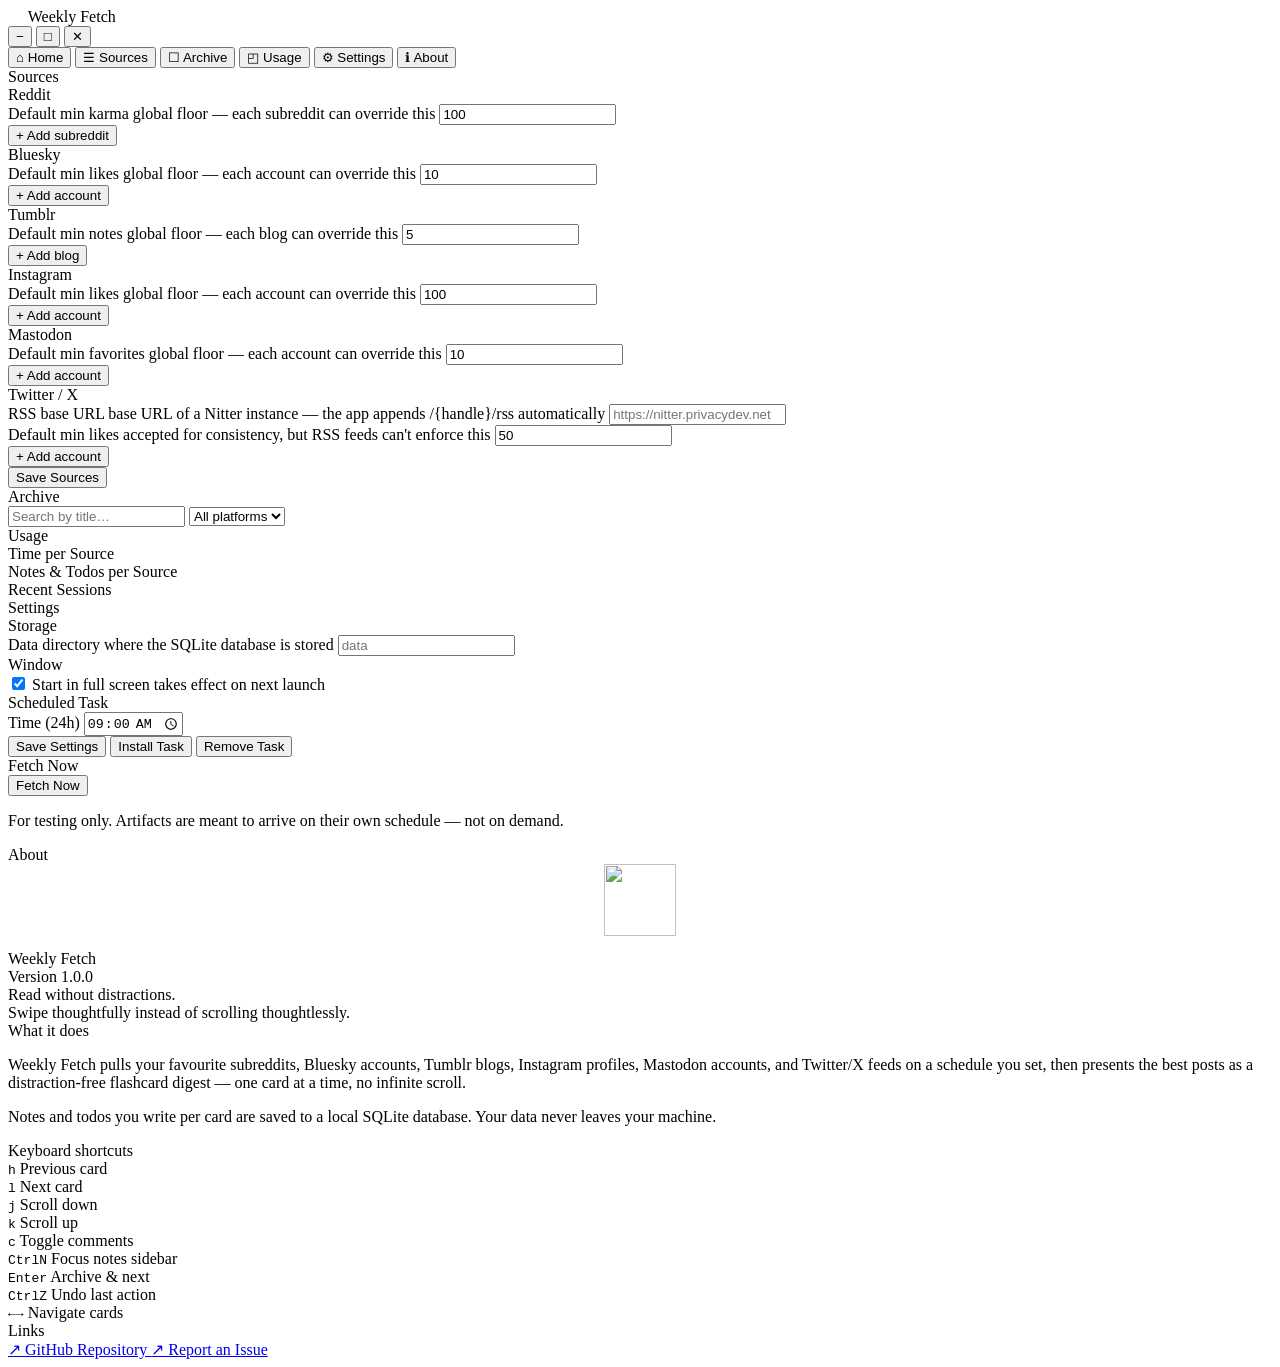
==== ui/index.html @ 36762c8e "failed fixes" ====
<!DOCTYPE html>
<html lang="en">
<head>
  <meta charset="utf-8">
  <meta name="viewport" content="width=device-width, initial-scale=1">
  <title>Weekly Fetch</title>
  <link rel="preconnect" href="https://fonts.googleapis.com">
  <link rel="preconnect" href="https://fonts.gstatic.com" crossorigin>
  <link href="https://fonts.googleapis.com/css2?family=Lora:ital,wght@0,400;0,600;0,700;1,400&display=swap" rel="stylesheet">
  <link rel="stylesheet" href="/static/tokens.css">
  <link rel="stylesheet" href="/static/shell.css">
  <link rel="stylesheet" href="/static/forms.css">
  <link rel="stylesheet" href="/static/viewer.css">
  <link rel="stylesheet" href="/static/pages.css">
</head>
<body>

<!-- Toast notifications -->
<div id="toast-container" role="status" aria-live="polite"></div>

<!-- ── Custom title bar ──────────────────────────────────────────────── -->
<div id="titlebar">
  <div id="titlebar-drag">
    <img src="/static/logo.svg" class="tb-icon" style="height:16px;width:16px;display:inline-block;vertical-align:middle;">
    <span class="tb-title">Weekly Fetch</span>
  </div>
  <div id="titlebar-controls">
    <button class="tb-btn tb-min" title="Minimize" onclick="tbAction('minimize')">&#x2212;</button>
    <button class="tb-btn tb-max" title="Maximize" onclick="tbAction('toggle_maximize')">&#x25A1;</button>
    <button class="tb-btn tb-close" title="Close" onclick="tbAction('close_window')">&#x2715;</button>
  </div>
</div>

<!-- ── App body ──────────────────────────────────────────────────────── -->
<div id="app-body">

  <!-- ── Left app nav sidebar ──────────────────────────────────────── -->
  <div id="app-nav">
    <div id="nav-bottom">
      <button class="nav-btn" data-view="home">
        <span class="nav-icon">&#x2302;</span>
        <span class="nav-label">Home</span>
      </button>
      <button class="nav-btn" data-view="sources">
        <span class="nav-icon">&#x2630;</span>
        <span class="nav-label">Sources</span>
      </button>
      <button class="nav-btn" data-view="archive">
        <span class="nav-icon">&#x2610;</span>
        <span class="nav-label">Archive</span>
      </button>
      <button class="nav-btn" data-view="usage">
        <span class="nav-icon">&#x25F0;</span>
        <span class="nav-label">Usage</span>
      </button>
      <button class="nav-btn" data-view="settings">
        <span class="nav-icon">&#x2699;</span>
        <span class="nav-label">Settings</span>
      </button>
      <button class="nav-btn" data-view="about">
        <span class="nav-icon">&#x2139;</span>
        <span class="nav-label">About</span>
      </button>
    </div>
  </div>

  <!-- ── Main content area ─────────────────────────────────────────── -->
  <div id="app-main">

    <!-- Home view — the viewer IS the home page -->
    <div id="view-home" class="app-view active">

      <!-- Fetching state (above viewer, shown during a fetch) -->
      <div id="home-fetching" class="fetch-progress-panel" style="display:none">
        <div class="fetch-progress">
          <div class="fetch-progress-title">Fetching new artifacts&hellip;</div>
          <div class="fetch-progress-bar-wrap">
            <div class="fetch-progress-bar" id="fetch-progress-bar"></div>
          </div>
          <div class="fetch-progress-status" id="fetch-progress-status"></div>
          <div class="fetch-progress-list" id="fetch-progress-list"></div>
        </div>
      </div>

      <!-- Viewer container — always rendered so blobs show in both states -->
      <div id="viewer-container">
        <div id="bg">
          <div id="blob1" class="blob"></div>
          <div id="blob2" class="blob"></div>
          <div id="blob3" class="blob"></div>
        </div>

        <!-- Empty state — inside viewer so blobs show behind it -->
        <div id="home-empty" style="display:none">
          <div class="home-empty-card">
            <div class="home-empty-msg">No artifacts scheduled for today!</div>
          </div>
        </div>

        <div id="viewer-app" style="display:none">
          <div id="topbar">
            <div id="tabs"></div>
            <div id="topbar-right">
              <div id="topbar-progress"></div>
            </div>
          </div>

          <div id="layout">
            <div id="card-area">
              <div id="card-scroll">
                <div id="card"></div>
                <div id="card-comments"></div>
              </div>
            </div>

            <div id="sidebar">
              <div id="sidebar-header">
                <span>Notes &amp; Todos</span>
                <button id="btn-copy-notes" title="Copy notes to clipboard">&#x2398; Copy</button>
              </div>
              <div id="notes-post-title"></div>
              <div class="sidebar-section-label">Notes</div>
              <textarea id="notes" placeholder="Click to start a bullet list&hellip;"></textarea>
              <div class="sidebar-section-label">Todos</div>
              <textarea id="todos" placeholder="Add a todo&hellip;"></textarea>
            </div>
          </div>

          <div id="bottombar">
            <span class="kb-hint"><kbd>h</kbd><kbd>l</kbd> prev / next</span>
            <span class="kb-hint"><kbd>j</kbd><kbd>k</kbd> scroll</span>
            <span class="kb-hint"><kbd>c</kbd> comments</span>
            <span class="kb-hint"><kbd>Ctrl+N</kbd> notes</span>
            <span class="kb-hint"><kbd>Enter</kbd> archive &amp; next</span>
            <span class="kb-hint"><kbd>Ctrl+Z</kbd> undo</span>
          </div>
        </div>
      </div>
    </div>

    <!-- Sources view -->
    <div id="view-sources" class="app-view">
      <div class="app-view-content">
        <div class="app-view-header">Sources</div>

        <div class="form-section" data-platform="reddit">
          <div class="form-section-title">Reddit</div>
          <div class="form-group threshold-group">
            <label for="reddit-min-karma">
              Default min karma
              <span class="label-hint">global floor — each subreddit can override this</span>
            </label>
            <input type="number" id="reddit-min-karma" value="100" min="0" class="threshold-global">
          </div>
          <div class="form-group">
            <div id="reddit-entries" class="entry-list"></div>
            <button type="button" class="btn btn-add" onclick="addEntry('reddit')">+ Add subreddit</button>
          </div>
        </div>

        <div class="form-section" data-platform="bluesky">
          <div class="form-section-title">Bluesky</div>
          <div class="form-group threshold-group">
            <label for="bluesky-min-likes">
              Default min likes
              <span class="label-hint">global floor — each account can override this</span>
            </label>
            <input type="number" id="bluesky-min-likes" value="10" min="0" class="threshold-global">
          </div>
          <div class="form-group">
            <div id="bluesky-entries" class="entry-list"></div>
            <button type="button" class="btn btn-add" onclick="addEntry('bluesky')">+ Add account</button>
          </div>
        </div>

        <div class="form-section" data-platform="tumblr">
          <div class="form-section-title">Tumblr</div>
          <div class="form-group threshold-group">
            <label for="tumblr-min-notes">
              Default min notes
              <span class="label-hint">global floor — each blog can override this</span>
            </label>
            <input type="number" id="tumblr-min-notes" value="5" min="0" class="threshold-global">
          </div>
          <div class="form-group">
            <div id="tumblr-entries" class="entry-list"></div>
            <button type="button" class="btn btn-add" onclick="addEntry('tumblr')">+ Add blog</button>
          </div>
        </div>

        <div class="form-section" data-platform="instagram">
          <div class="form-section-title">Instagram</div>
          <div class="form-group threshold-group">
            <label for="instagram-min-likes">
              Default min likes
              <span class="label-hint">global floor — each account can override this</span>
            </label>
            <input type="number" id="instagram-min-likes" value="100" min="0" class="threshold-global">
          </div>
          <div class="form-group">
            <div id="instagram-entries" class="entry-list"></div>
            <button type="button" class="btn btn-add" onclick="addEntry('instagram')">+ Add account</button>
          </div>
        </div>

        <div class="form-section" data-platform="mastodon">
          <div class="form-section-title">Mastodon</div>
          <div class="form-group threshold-group">
            <label for="mastodon-min-favorites">
              Default min favorites
              <span class="label-hint">global floor — each account can override this</span>
            </label>
            <input type="number" id="mastodon-min-favorites" value="10" min="0" class="threshold-global">
          </div>
          <div class="form-group">
            <div id="mastodon-entries" class="entry-list"></div>
            <button type="button" class="btn btn-add" onclick="addEntry('mastodon')">+ Add account</button>
          </div>
        </div>

        <div class="form-section" data-platform="twitter">
          <div class="form-section-title">Twitter / X</div>
          <div class="form-group">
            <label for="twitter-rss-base">
              RSS base URL
              <span class="label-hint">base URL of a Nitter instance — the app appends /{handle}/rss automatically</span>
            </label>
            <input type="text" id="twitter-rss-base" placeholder="https://nitter.privacydev.net">
          </div>
          <div class="form-group threshold-group">
            <label for="twitter-min-likes">
              Default min likes
              <span class="label-hint">accepted for consistency, but RSS feeds can't enforce this</span>
            </label>
            <input type="number" id="twitter-min-likes" value="50" min="0" class="threshold-global">
          </div>
          <div class="form-group">
            <div id="twitter-entries" class="entry-list"></div>
            <button type="button" class="btn btn-add" onclick="addEntry('twitter')">+ Add account</button>
          </div>
        </div>

        <div class="form-actions">
          <button class="btn btn-primary" id="btn-save-sources">Save Sources</button>
        </div>
      </div>
    </div>

    <!-- Archive view -->
    <div id="view-archive" class="app-view">
      <div class="app-view-content">
        <div class="app-view-header">Archive</div>

        <div class="archive-controls">
          <input type="text" id="archive-search" placeholder="Search by title&hellip;" class="archive-search-input">
          <select id="archive-platform-filter" class="archive-filter-select">
            <option value="">All platforms</option>
            <option value="reddit">Reddit</option>
            <option value="bluesky">Bluesky</option>
            <option value="tumblr">Tumblr</option>
            <option value="instagram">Instagram</option>
            <option value="mastodon">Mastodon</option>
            <option value="twitter">Twitter</option>
          </select>
        </div>

        <div id="archive-list"></div>
        <div class="archive-pagination">
          <button class="btn btn-secondary" id="btn-archive-more" style="display:none">Load more</button>
        </div>
      </div>
    </div>

    <!-- Usage view -->
    <div id="view-usage" class="app-view">
      <div class="app-view-content">
        <div class="app-view-header">Usage</div>
        <div id="usage-summary" class="usage-summary"></div>
        <div class="form-section">
          <div class="form-section-title">Time per Source</div>
          <div id="usage-source-bars"></div>
        </div>
        <div class="form-section">
          <div class="form-section-title">Notes & Todos per Source</div>
          <div id="usage-notes-bars"></div>
        </div>
        <div class="form-section">
          <div class="form-section-title">Recent Sessions</div>
          <div id="usage-sessions-list"></div>
        </div>
      </div>
    </div>

    <!-- Settings view -->
    <div id="view-settings" class="app-view">
      <div class="app-view-content">
        <div class="app-view-header">Settings</div>

        <div class="form-section">
          <div class="form-section-title">Storage</div>
          <div class="form-group">
            <label>Data directory <span class="label-hint">where the SQLite database is stored</span></label>
            <input type="text" id="setting-data-dir" placeholder="data">
          </div>
        </div>

        <div class="form-section">
          <div class="form-section-title">Window</div>
          <div class="form-group">
            <label class="checkbox-label">
              <input type="checkbox" id="setting-start-fullscreen" checked>
              Start in full screen
              <span class="label-hint">takes effect on next launch</span>
            </label>
          </div>
        </div>

        <div class="form-section">
          <div class="form-section-title">Scheduled Task</div>
          <div class="form-group">
            <label>Time (24h)</label>
            <input type="time" id="setting-schedule-time" value="09:00">
          </div>
        </div>

        <div class="form-actions">
          <button class="btn btn-primary" id="btn-save-settings">Save Settings</button>
          <button class="btn btn-secondary" id="btn-install-task">Install Task</button>
          <button class="btn btn-danger" id="btn-remove-task">Remove Task</button>
        </div>

        <div class="form-section">
          <div class="form-section-title">Fetch Now</div>
          <div class="form-actions">
            <button class="btn btn-accent" id="btn-run-now">Fetch Now</button>
          </div>
          <p class="settings-dev-note">For testing only. Artifacts are meant to arrive on their own schedule — not on demand.</p>
        </div>
      </div>
    </div>

    <!-- About view -->
    <div id="view-about" class="app-view">
      <div class="app-view-content">
        <div class="app-view-header">About</div>

        <div class="about-hero">
          <img src="/static/logo.svg" class="about-icon" style="height:72px;width:72px;display:block;margin:0 auto 14px;">
          <div class="about-name">Weekly Fetch</div>
          <div class="about-version">Version 1.0.0</div>
          <div class="about-tagline">Read without distractions.<br>Swipe thoughtfully instead of scrolling thoughtlessly.</div>
        </div>

        <div class="form-section about-section">
          <div class="form-section-title">What it does</div>
          <p class="about-desc">
            Weekly Fetch pulls your favourite subreddits, Bluesky accounts, Tumblr blogs,
            Instagram profiles, Mastodon accounts, and Twitter/X feeds on a schedule you set, then presents
            the best posts as a distraction-free flashcard digest — one card at a time, no infinite scroll.
          </p>
          <p class="about-desc">
            Notes and todos you write per card are saved to a local SQLite database. Your data never
            leaves your machine.
          </p>
        </div>

        <div class="form-section about-section">
          <div class="form-section-title">Keyboard shortcuts</div>
          <div class="about-keys">
            <div class="about-key-row"><kbd>h</kbd> <span>Previous card</span></div>
            <div class="about-key-row"><kbd>l</kbd> <span>Next card</span></div>
            <div class="about-key-row"><kbd>j</kbd> <span>Scroll down</span></div>
            <div class="about-key-row"><kbd>k</kbd> <span>Scroll up</span></div>
            <div class="about-key-row"><kbd>c</kbd> <span>Toggle comments</span></div>
            <div class="about-key-row"><kbd>Ctrl</kbd><kbd>N</kbd> <span>Focus notes sidebar</span></div>
            <div class="about-key-row"><kbd>Enter</kbd> <span>Archive &amp; next</span></div>
            <div class="about-key-row"><kbd>Ctrl</kbd><kbd>Z</kbd> <span>Undo last action</span></div>
            <div class="about-key-row"><kbd>&#x2190;</kbd><kbd>&#x2192;</kbd> <span>Navigate cards</span></div>
          </div>
        </div>

        <div class="form-section about-section">
          <div class="form-section-title">Links</div>
          <div class="about-links">
            <a href="https://github.com/arkmohba/Weekly-Fetch" target="_blank" rel="noopener" class="about-link">
              &#x2197; GitHub Repository
            </a>
            <a href="https://github.com/arkmohba/Weekly-Fetch/issues" target="_blank" rel="noopener" class="about-link">
              &#x2197; Report an Issue
            </a>
          </div>
        </div>
      </div>
    </div>

  </div><!-- #app-main -->

</div><!-- #app-body -->

<script>
MathJax = {
  tex: {
    inlineMath: [['$', '$'], ['\\(', '\\)']],
    displayMath: [['$$', '$$'], ['\\[', '\\]']]
  },
  startup: { typeset: false }
};

// ── Title bar window control bridge ───────────────────────────────────────────
function tbAction(method) {
  if (window.pywebview && window.pywebview.api) {
    window.pywebview.api[method]();
  }
}
</script>
<script async src="https://cdn.jsdelivr.net/npm/mathjax@3/es5/tex-chtml.js"></script>
<script src="https://cdn.jsdelivr.net/npm/marked/marked.min.js"></script>
<script src="/static/digest.js"></script>
<script src="/static/app.js"></script>
</body>
</html>
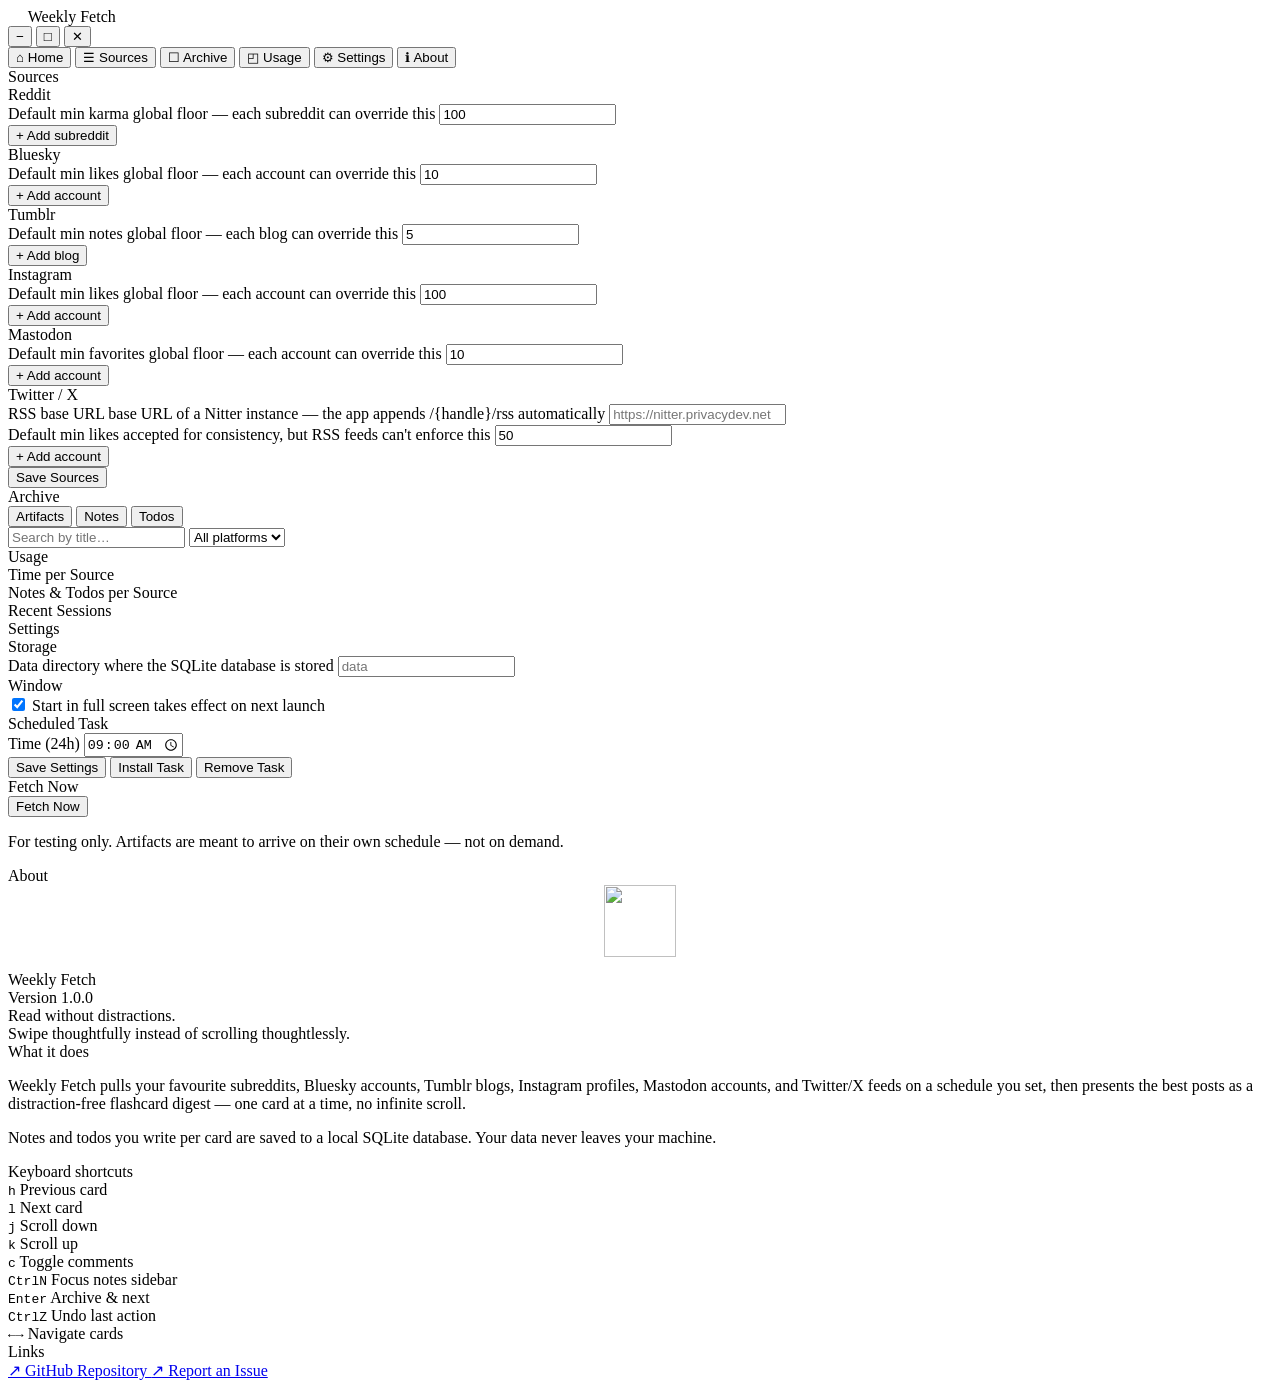
==== commit 94f3899a: "ease of life" ====
--- a/ui/index.html
+++ b/ui/index.html
@@ -93,7 +93,8 @@
         <!-- Empty state — inside viewer so blobs show behind it -->
         <div id="home-empty" style="display:none">
           <div class="home-empty-card">
-            <div class="home-empty-msg">No artifacts scheduled for today!</div>
+            <div class="home-empty-msg">You are free!</div>
+            <div class="home-empty-sub">You have no pending artifacts, notes, or todos.</div>
           </div>
         </div>
 
@@ -250,6 +251,12 @@
     <div id="view-archive" class="app-view">
       <div class="app-view-content">
         <div class="app-view-header">Archive</div>
+
+        <div class="archive-tabs">
+          <button class="archive-tab active" data-tab="artifacts">Artifacts</button>
+          <button class="archive-tab" data-tab="notes">Notes</button>
+          <button class="archive-tab" data-tab="todos">Todos</button>
+        </div>
 
         <div class="archive-controls">
           <input type="text" id="archive-search" placeholder="Search by title&hellip;" class="archive-search-input">
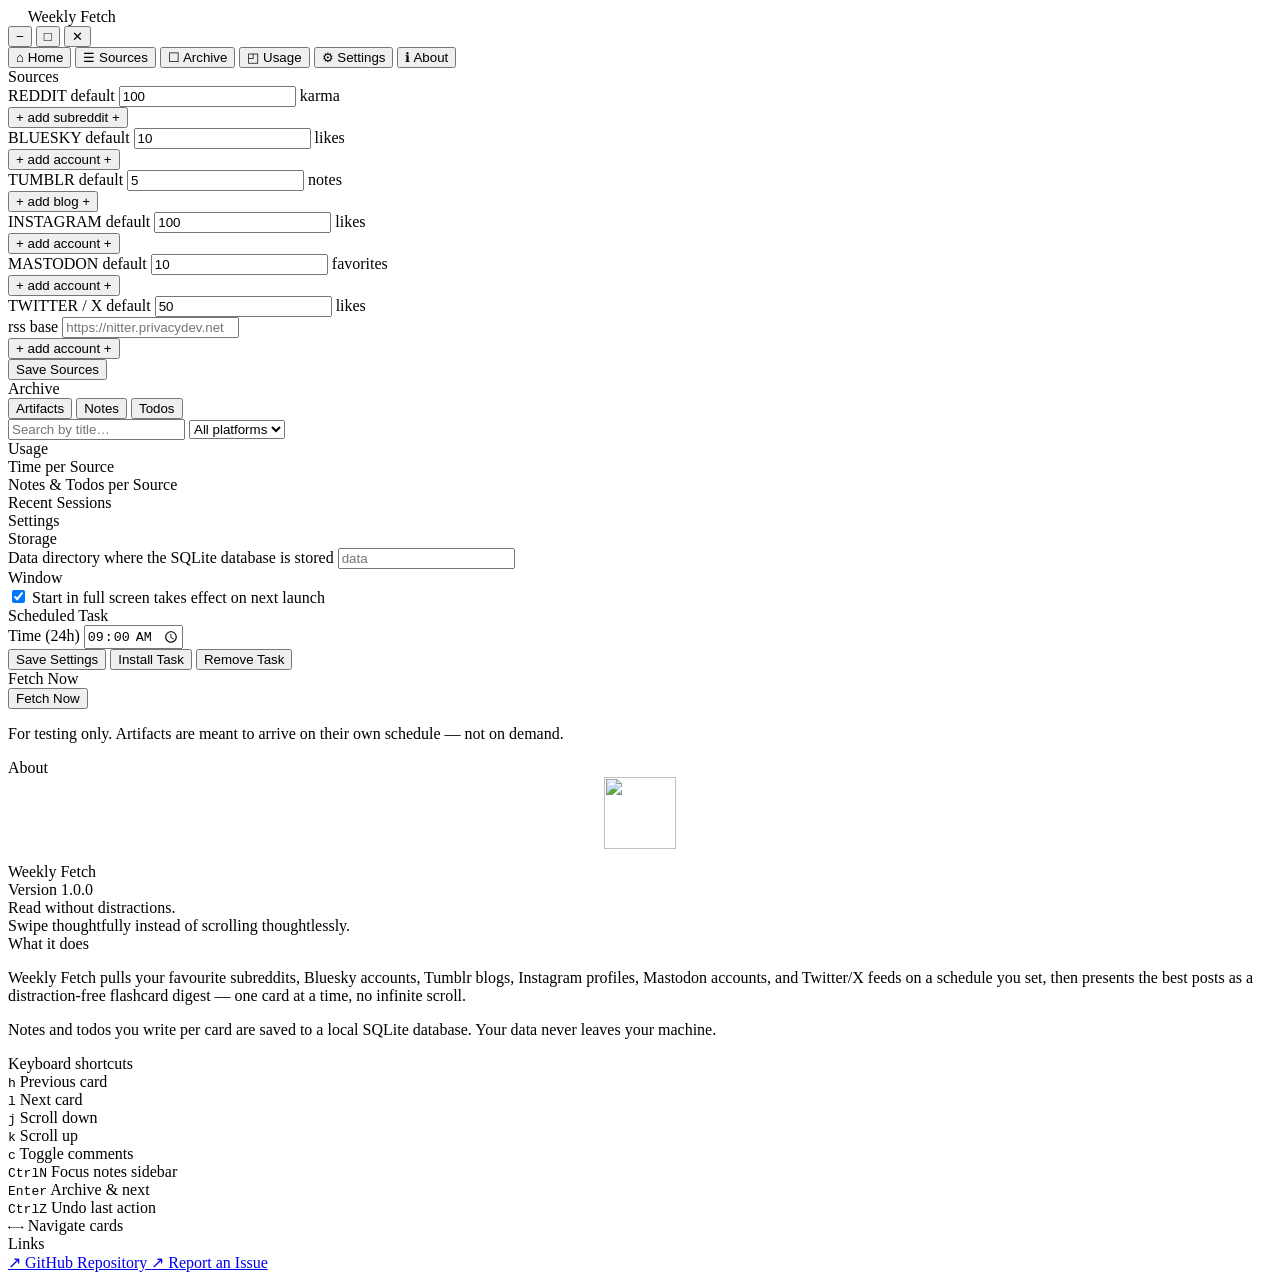
==== commit 92ed43c1: "." ====
--- a/ui/index.html
+++ b/ui/index.html
@@ -78,7 +78,7 @@
             <div class="fetch-progress-bar" id="fetch-progress-bar"></div>
           </div>
           <div class="fetch-progress-status" id="fetch-progress-status"></div>
-          <div class="fetch-progress-list" id="fetch-progress-list"></div>
+          <div class="fetch-progress-grid" id="fetch-progress-grid"></div>
         </div>
       </div>
 
@@ -144,101 +144,68 @@
       <div class="app-view-content">
         <div class="app-view-header">Sources</div>
 
-        <div class="form-section" data-platform="reddit">
-          <div class="form-section-title">Reddit</div>
-          <div class="form-group threshold-group">
-            <label for="reddit-min-karma">
-              Default min karma
-              <span class="label-hint">global floor — each subreddit can override this</span>
-            </label>
-            <input type="number" id="reddit-min-karma" value="100" min="0" class="threshold-global">
-          </div>
-          <div class="form-group">
-            <div id="reddit-entries" class="entry-list"></div>
-            <button type="button" class="btn btn-add" onclick="addEntry('reddit')">+ Add subreddit</button>
-          </div>
-        </div>
-
-        <div class="form-section" data-platform="bluesky">
-          <div class="form-section-title">Bluesky</div>
-          <div class="form-group threshold-group">
-            <label for="bluesky-min-likes">
-              Default min likes
-              <span class="label-hint">global floor — each account can override this</span>
-            </label>
-            <input type="number" id="bluesky-min-likes" value="10" min="0" class="threshold-global">
-          </div>
-          <div class="form-group">
-            <div id="bluesky-entries" class="entry-list"></div>
-            <button type="button" class="btn btn-add" onclick="addEntry('bluesky')">+ Add account</button>
-          </div>
-        </div>
-
-        <div class="form-section" data-platform="tumblr">
-          <div class="form-section-title">Tumblr</div>
-          <div class="form-group threshold-group">
-            <label for="tumblr-min-notes">
-              Default min notes
-              <span class="label-hint">global floor — each blog can override this</span>
-            </label>
-            <input type="number" id="tumblr-min-notes" value="5" min="0" class="threshold-global">
-          </div>
-          <div class="form-group">
-            <div id="tumblr-entries" class="entry-list"></div>
-            <button type="button" class="btn btn-add" onclick="addEntry('tumblr')">+ Add blog</button>
-          </div>
-        </div>
-
-        <div class="form-section" data-platform="instagram">
-          <div class="form-section-title">Instagram</div>
-          <div class="form-group threshold-group">
-            <label for="instagram-min-likes">
-              Default min likes
-              <span class="label-hint">global floor — each account can override this</span>
-            </label>
-            <input type="number" id="instagram-min-likes" value="100" min="0" class="threshold-global">
-          </div>
-          <div class="form-group">
-            <div id="instagram-entries" class="entry-list"></div>
-            <button type="button" class="btn btn-add" onclick="addEntry('instagram')">+ Add account</button>
-          </div>
-        </div>
-
-        <div class="form-section" data-platform="mastodon">
-          <div class="form-section-title">Mastodon</div>
-          <div class="form-group threshold-group">
-            <label for="mastodon-min-favorites">
-              Default min favorites
-              <span class="label-hint">global floor — each account can override this</span>
-            </label>
-            <input type="number" id="mastodon-min-favorites" value="10" min="0" class="threshold-global">
-          </div>
-          <div class="form-group">
-            <div id="mastodon-entries" class="entry-list"></div>
-            <button type="button" class="btn btn-add" onclick="addEntry('mastodon')">+ Add account</button>
-          </div>
-        </div>
-
-        <div class="form-section" data-platform="twitter">
-          <div class="form-section-title">Twitter / X</div>
-          <div class="form-group">
-            <label for="twitter-rss-base">
-              RSS base URL
-              <span class="label-hint">base URL of a Nitter instance — the app appends /{handle}/rss automatically</span>
-            </label>
-            <input type="text" id="twitter-rss-base" placeholder="https://nitter.privacydev.net">
-          </div>
-          <div class="form-group threshold-group">
-            <label for="twitter-min-likes">
-              Default min likes
-              <span class="label-hint">accepted for consistency, but RSS feeds can't enforce this</span>
-            </label>
-            <input type="number" id="twitter-min-likes" value="50" min="0" class="threshold-global">
-          </div>
-          <div class="form-group">
-            <div id="twitter-entries" class="entry-list"></div>
-            <button type="button" class="btn btn-add" onclick="addEntry('twitter')">+ Add account</button>
-          </div>
+        <div class="source-section" data-platform="reddit">
+          <div class="source-header">
+            <span class="source-header-name">REDDIT</span>
+            <span class="source-header-rule"></span>
+            <span class="source-header-default">default <input type="number" id="reddit-min-karma" value="100" min="0" class="source-default-input"> karma</span>
+          </div>
+          <div id="reddit-entries" class="source-entries"></div>
+          <button type="button" class="source-add" onclick="addEntry('reddit')">+ add subreddit +</button>
+        </div>
+
+        <div class="source-section" data-platform="bluesky">
+          <div class="source-header">
+            <span class="source-header-name">BLUESKY</span>
+            <span class="source-header-rule"></span>
+            <span class="source-header-default">default <input type="number" id="bluesky-min-likes" value="10" min="0" class="source-default-input"> likes</span>
+          </div>
+          <div id="bluesky-entries" class="source-entries"></div>
+          <button type="button" class="source-add" onclick="addEntry('bluesky')">+ add account +</button>
+        </div>
+
+        <div class="source-section" data-platform="tumblr">
+          <div class="source-header">
+            <span class="source-header-name">TUMBLR</span>
+            <span class="source-header-rule"></span>
+            <span class="source-header-default">default <input type="number" id="tumblr-min-notes" value="5" min="0" class="source-default-input"> notes</span>
+          </div>
+          <div id="tumblr-entries" class="source-entries"></div>
+          <button type="button" class="source-add" onclick="addEntry('tumblr')">+ add blog +</button>
+        </div>
+
+        <div class="source-section" data-platform="instagram">
+          <div class="source-header">
+            <span class="source-header-name">INSTAGRAM</span>
+            <span class="source-header-rule"></span>
+            <span class="source-header-default">default <input type="number" id="instagram-min-likes" value="100" min="0" class="source-default-input"> likes</span>
+          </div>
+          <div id="instagram-entries" class="source-entries"></div>
+          <button type="button" class="source-add" onclick="addEntry('instagram')">+ add account +</button>
+        </div>
+
+        <div class="source-section" data-platform="mastodon">
+          <div class="source-header">
+            <span class="source-header-name">MASTODON</span>
+            <span class="source-header-rule"></span>
+            <span class="source-header-default">default <input type="number" id="mastodon-min-favorites" value="10" min="0" class="source-default-input"> favorites</span>
+          </div>
+          <div id="mastodon-entries" class="source-entries"></div>
+          <button type="button" class="source-add" onclick="addEntry('mastodon')">+ add account +</button>
+        </div>
+
+        <div class="source-section" data-platform="twitter">
+          <div class="source-header">
+            <span class="source-header-name">TWITTER / X</span>
+            <span class="source-header-rule"></span>
+            <span class="source-header-default">default <input type="number" id="twitter-min-likes" value="50" min="0" class="source-default-input"> likes</span>
+          </div>
+          <div class="source-extra">
+            <span class="source-word">rss base</span>
+            <input type="text" id="twitter-rss-base" placeholder="https://nitter.privacydev.net" class="source-input source-rss-base">
+          </div>
+          <div id="twitter-entries" class="source-entries"></div>
+          <button type="button" class="source-add" onclick="addEntry('twitter')">+ add account +</button>
         </div>
 
         <div class="form-actions">
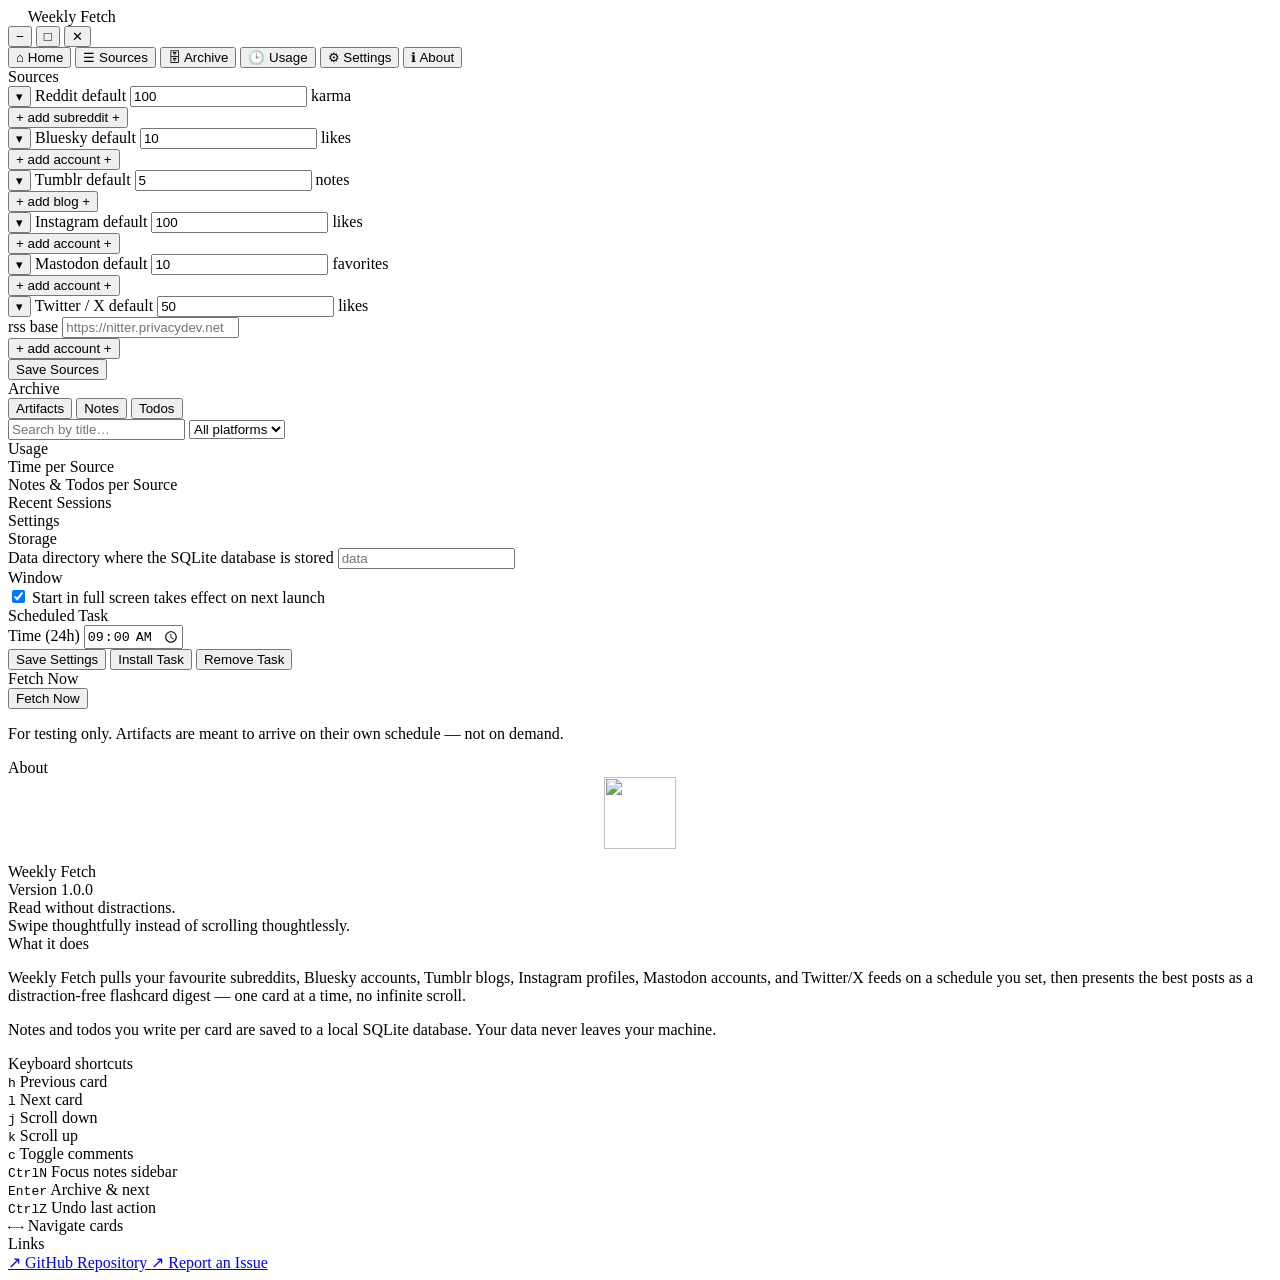
==== commit 349cbb49: "remove private db" ====
--- a/ui/index.html
+++ b/ui/index.html
@@ -46,11 +46,11 @@
         <span class="nav-label">Sources</span>
       </button>
       <button class="nav-btn" data-view="archive">
-        <span class="nav-icon">&#x2610;</span>
+        <span class="nav-icon">&#x1F5C4;&#xFE0E;</span>
         <span class="nav-label">Archive</span>
       </button>
       <button class="nav-btn" data-view="usage">
-        <span class="nav-icon">&#x25F0;</span>
+        <span class="nav-icon">&#x1F552;</span>
         <span class="nav-label">Usage</span>
       </button>
       <button class="nav-btn" data-view="settings">
@@ -144,68 +144,98 @@
       <div class="app-view-content">
         <div class="app-view-header">Sources</div>
 
-        <div class="source-section" data-platform="reddit">
-          <div class="source-header">
-            <span class="source-header-name">REDDIT</span>
-            <span class="source-header-rule"></span>
-            <span class="source-header-default">default <input type="number" id="reddit-min-karma" value="100" min="0" class="source-default-input"> karma</span>
-          </div>
-          <div id="reddit-entries" class="source-entries"></div>
-          <button type="button" class="source-add" onclick="addEntry('reddit')">+ add subreddit +</button>
-        </div>
-
-        <div class="source-section" data-platform="bluesky">
-          <div class="source-header">
-            <span class="source-header-name">BLUESKY</span>
-            <span class="source-header-rule"></span>
-            <span class="source-header-default">default <input type="number" id="bluesky-min-likes" value="10" min="0" class="source-default-input"> likes</span>
-          </div>
-          <div id="bluesky-entries" class="source-entries"></div>
-          <button type="button" class="source-add" onclick="addEntry('bluesky')">+ add account +</button>
-        </div>
-
-        <div class="source-section" data-platform="tumblr">
-          <div class="source-header">
-            <span class="source-header-name">TUMBLR</span>
-            <span class="source-header-rule"></span>
-            <span class="source-header-default">default <input type="number" id="tumblr-min-notes" value="5" min="0" class="source-default-input"> notes</span>
-          </div>
-          <div id="tumblr-entries" class="source-entries"></div>
-          <button type="button" class="source-add" onclick="addEntry('tumblr')">+ add blog +</button>
-        </div>
-
-        <div class="source-section" data-platform="instagram">
-          <div class="source-header">
-            <span class="source-header-name">INSTAGRAM</span>
-            <span class="source-header-rule"></span>
-            <span class="source-header-default">default <input type="number" id="instagram-min-likes" value="100" min="0" class="source-default-input"> likes</span>
-          </div>
-          <div id="instagram-entries" class="source-entries"></div>
-          <button type="button" class="source-add" onclick="addEntry('instagram')">+ add account +</button>
-        </div>
-
-        <div class="source-section" data-platform="mastodon">
-          <div class="source-header">
-            <span class="source-header-name">MASTODON</span>
-            <span class="source-header-rule"></span>
-            <span class="source-header-default">default <input type="number" id="mastodon-min-favorites" value="10" min="0" class="source-default-input"> favorites</span>
-          </div>
-          <div id="mastodon-entries" class="source-entries"></div>
-          <button type="button" class="source-add" onclick="addEntry('mastodon')">+ add account +</button>
-        </div>
-
-        <div class="source-section" data-platform="twitter">
-          <div class="source-header">
-            <span class="source-header-name">TWITTER / X</span>
-            <span class="source-header-rule"></span>
-            <span class="source-header-default">default <input type="number" id="twitter-min-likes" value="50" min="0" class="source-default-input"> likes</span>
-          </div>
-          <div class="source-extra">
-            <span class="source-word">rss base</span>
-            <input type="text" id="twitter-rss-base" placeholder="https://nitter.privacydev.net" class="source-input source-rss-base">
-          </div>
-          <div id="twitter-entries" class="source-entries"></div>
-          <button type="button" class="source-add" onclick="addEntry('twitter')">+ add account +</button>
+        <div class="plat" data-p="reddit">
+          <div class="plat-header">
+            <span class="plat-label" onclick="togglePlatSection(this)">
+              <button type="button" class="plat-toggle">&#x25BE;</button>
+              <span class="plat-name">Reddit</span>
+            </span>
+            <span class="plat-rule"></span>
+            <span class="plat-default">default <input type="number" id="reddit-min-karma" class="source-default-input" value="100"> karma</span>
+          </div>
+          <div class="plat-collapsible"><div class="plat-collapsible-inner">
+            <div id="reddit-entries" class="entries"></div>
+            <button type="button" class="source-add" onclick="addEntry('reddit')">+ add subreddit +</button>
+          </div></div>
+        </div>
+
+        <div class="plat" data-p="bluesky">
+          <div class="plat-header">
+            <span class="plat-label" onclick="togglePlatSection(this)">
+              <button type="button" class="plat-toggle">&#x25BE;</button>
+              <span class="plat-name">Bluesky</span>
+            </span>
+            <span class="plat-rule"></span>
+            <span class="plat-default">default <input type="number" id="bluesky-min-likes" class="source-default-input" value="10"> likes</span>
+          </div>
+          <div class="plat-collapsible"><div class="plat-collapsible-inner">
+            <div id="bluesky-entries" class="entries"></div>
+            <button type="button" class="source-add" onclick="addEntry('bluesky')">+ add account +</button>
+          </div></div>
+        </div>
+
+        <div class="plat" data-p="tumblr">
+          <div class="plat-header">
+            <span class="plat-label" onclick="togglePlatSection(this)">
+              <button type="button" class="plat-toggle">&#x25BE;</button>
+              <span class="plat-name">Tumblr</span>
+            </span>
+            <span class="plat-rule"></span>
+            <span class="plat-default">default <input type="number" id="tumblr-min-notes" class="source-default-input" value="5"> notes</span>
+          </div>
+          <div class="plat-collapsible"><div class="plat-collapsible-inner">
+            <div id="tumblr-entries" class="entries"></div>
+            <button type="button" class="source-add" onclick="addEntry('tumblr')">+ add blog +</button>
+          </div></div>
+        </div>
+
+        <div class="plat" data-p="instagram">
+          <div class="plat-header">
+            <span class="plat-label" onclick="togglePlatSection(this)">
+              <button type="button" class="plat-toggle">&#x25BE;</button>
+              <span class="plat-name">Instagram</span>
+            </span>
+            <span class="plat-rule"></span>
+            <span class="plat-default">default <input type="number" id="instagram-min-likes" class="source-default-input" value="100"> likes</span>
+          </div>
+          <div class="plat-collapsible"><div class="plat-collapsible-inner">
+            <div id="instagram-entries" class="entries"></div>
+            <button type="button" class="source-add" onclick="addEntry('instagram')">+ add account +</button>
+          </div></div>
+        </div>
+
+        <div class="plat" data-p="mastodon">
+          <div class="plat-header">
+            <span class="plat-label" onclick="togglePlatSection(this)">
+              <button type="button" class="plat-toggle">&#x25BE;</button>
+              <span class="plat-name">Mastodon</span>
+            </span>
+            <span class="plat-rule"></span>
+            <span class="plat-default">default <input type="number" id="mastodon-min-favorites" class="source-default-input" value="10"> favorites</span>
+          </div>
+          <div class="plat-collapsible"><div class="plat-collapsible-inner">
+            <div id="mastodon-entries" class="entries"></div>
+            <button type="button" class="source-add" onclick="addEntry('mastodon')">+ add account +</button>
+          </div></div>
+        </div>
+
+        <div class="plat" data-p="twitter">
+          <div class="plat-header">
+            <span class="plat-label" onclick="togglePlatSection(this)">
+              <button type="button" class="plat-toggle">&#x25BE;</button>
+              <span class="plat-name">Twitter / X</span>
+            </span>
+            <span class="plat-rule"></span>
+            <span class="plat-default">default <input type="number" id="twitter-min-likes" class="source-default-input" value="50"> likes</span>
+          </div>
+          <div class="plat-collapsible"><div class="plat-collapsible-inner">
+            <div class="source-extra">
+              <span class="source-rss-label">rss base</span>
+              <input type="text" id="twitter-rss-base" class="source-rss-input" placeholder="https://nitter.privacydev.net">
+            </div>
+            <div id="twitter-entries" class="entries"></div>
+            <button type="button" class="source-add" onclick="addEntry('twitter')">+ add account +</button>
+          </div></div>
         </div>
 
         <div class="form-actions">
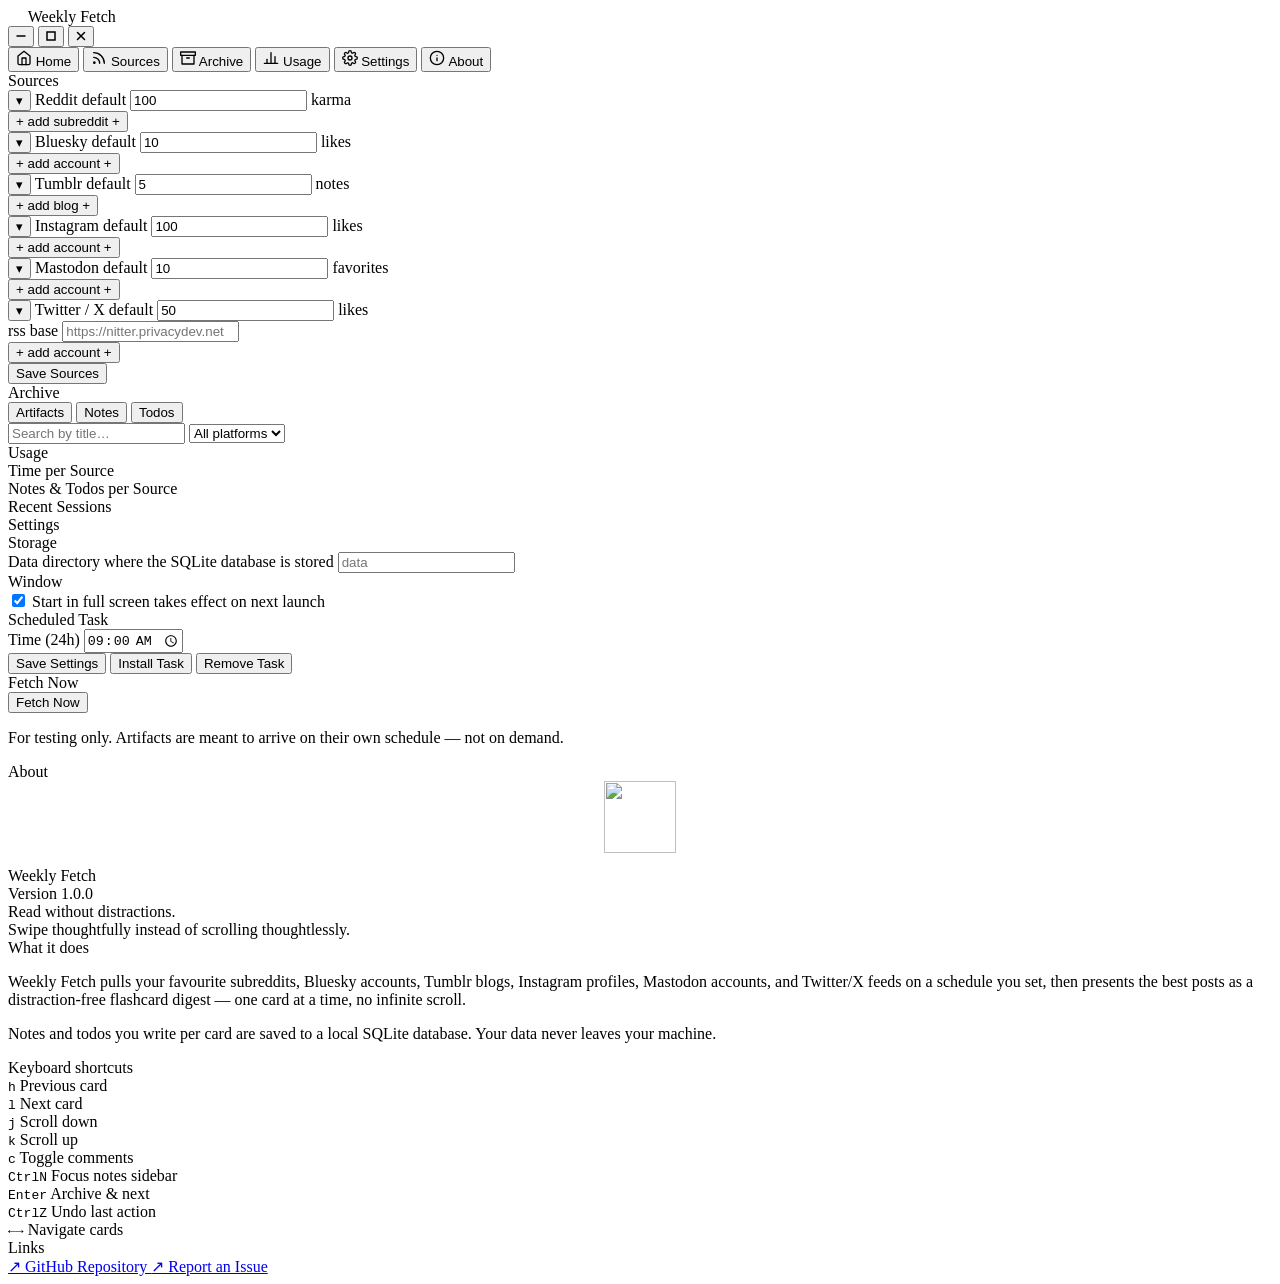
==== commit cc508ced: "stuff" ====
--- a/ui/index.html
+++ b/ui/index.html
@@ -25,9 +25,22 @@
     <span class="tb-title">Weekly Fetch</span>
   </div>
   <div id="titlebar-controls">
-    <button class="tb-btn tb-min" title="Minimize" onclick="tbAction('minimize')">&#x2212;</button>
-    <button class="tb-btn tb-max" title="Maximize" onclick="tbAction('toggle_maximize')">&#x25A1;</button>
-    <button class="tb-btn tb-close" title="Close" onclick="tbAction('close_window')">&#x2715;</button>
+    <button class="tb-btn tb-min" title="Minimize" onclick="tbAction('minimize')">
+      <svg width="10" height="10" viewBox="0 0 10 10" fill="none" xmlns="http://www.w3.org/2000/svg" aria-hidden="true">
+        <line x1="1" y1="5" x2="9" y2="5" stroke="currentColor" stroke-width="1.5" stroke-linecap="round"/>
+      </svg>
+    </button>
+    <button class="tb-btn tb-max" title="Maximize" onclick="tbAction('toggle_maximize')">
+      <svg width="10" height="10" viewBox="0 0 10 10" fill="none" xmlns="http://www.w3.org/2000/svg" aria-hidden="true">
+        <rect x="1" y="1" width="8" height="8" stroke="currentColor" stroke-width="1.5"/>
+      </svg>
+    </button>
+    <button class="tb-btn tb-close" title="Close" onclick="tbAction('close_window')">
+      <svg width="10" height="10" viewBox="0 0 10 10" fill="none" xmlns="http://www.w3.org/2000/svg" aria-hidden="true">
+        <line x1="1.5" y1="1.5" x2="8.5" y2="8.5" stroke="currentColor" stroke-width="1.5" stroke-linecap="round"/>
+        <line x1="8.5" y1="1.5" x2="1.5" y2="8.5" stroke="currentColor" stroke-width="1.5" stroke-linecap="round"/>
+      </svg>
+    </button>
   </div>
 </div>
 
@@ -38,27 +51,27 @@
   <div id="app-nav">
     <div id="nav-bottom">
       <button class="nav-btn" data-view="home">
-        <span class="nav-icon">&#x2302;</span>
+        <span class="nav-icon"><svg width="16" height="16" viewBox="0 0 24 24" fill="none" stroke="currentColor" stroke-width="2" stroke-linecap="round" stroke-linejoin="round" aria-hidden="true"><path d="M3 9l9-7 9 7v11a2 2 0 0 1-2 2H5a2 2 0 0 1-2-2z"/><polyline points="9 22 9 12 15 12 15 22"/></svg></span>
         <span class="nav-label">Home</span>
       </button>
       <button class="nav-btn" data-view="sources">
-        <span class="nav-icon">&#x2630;</span>
+        <span class="nav-icon"><svg width="16" height="16" viewBox="0 0 24 24" fill="none" stroke="currentColor" stroke-width="2" stroke-linecap="round" stroke-linejoin="round" aria-hidden="true"><path d="M4 11a9 9 0 0 1 9 9"/><path d="M4 4a16 16 0 0 1 16 16"/><circle cx="5" cy="19" r="1" fill="currentColor"/></svg></span>
         <span class="nav-label">Sources</span>
       </button>
       <button class="nav-btn" data-view="archive">
-        <span class="nav-icon">&#x1F5C4;&#xFE0E;</span>
+        <span class="nav-icon"><svg width="16" height="16" viewBox="0 0 24 24" fill="none" stroke="currentColor" stroke-width="2" stroke-linecap="round" stroke-linejoin="round" aria-hidden="true"><polyline points="21 8 21 21 3 21 3 8"/><rect x="1" y="3" width="22" height="5"/><line x1="10" y1="12" x2="14" y2="12"/></svg></span>
         <span class="nav-label">Archive</span>
       </button>
       <button class="nav-btn" data-view="usage">
-        <span class="nav-icon">&#x1F552;</span>
+        <span class="nav-icon"><svg width="16" height="16" viewBox="0 0 24 24" fill="none" stroke="currentColor" stroke-width="2" stroke-linecap="round" stroke-linejoin="round" aria-hidden="true"><line x1="18" y1="20" x2="18" y2="10"/><line x1="12" y1="20" x2="12" y2="4"/><line x1="6" y1="20" x2="6" y2="14"/><line x1="2" y1="20" x2="22" y2="20"/></svg></span>
         <span class="nav-label">Usage</span>
       </button>
       <button class="nav-btn" data-view="settings">
-        <span class="nav-icon">&#x2699;</span>
+        <span class="nav-icon"><svg width="16" height="16" viewBox="0 0 24 24" fill="none" stroke="currentColor" stroke-width="2" stroke-linecap="round" stroke-linejoin="round" aria-hidden="true"><circle cx="12" cy="12" r="3"/><path d="M19.4 15a1.65 1.65 0 0 0 .33 1.82l.06.06a2 2 0 0 1-2.83 2.83l-.06-.06a1.65 1.65 0 0 0-1.82-.33 1.65 1.65 0 0 0-1 1.51V21a2 2 0 0 1-4 0v-.09A1.65 1.65 0 0 0 9 19.4a1.65 1.65 0 0 0-1.82.33l-.06.06a2 2 0 0 1-2.83-2.83l.06-.06A1.65 1.65 0 0 0 4.68 15a1.65 1.65 0 0 0-1.51-1H3a2 2 0 0 1 0-4h.09A1.65 1.65 0 0 0 4.6 9a1.65 1.65 0 0 0-.33-1.82l-.06-.06a2 2 0 0 1 2.83-2.83l.06.06A1.65 1.65 0 0 0 9 4.68a1.65 1.65 0 0 0 1-1.51V3a2 2 0 0 1 4 0v.09a1.65 1.65 0 0 0 1 1.51 1.65 1.65 0 0 0 1.82-.33l.06-.06a2 2 0 0 1 2.83 2.83l-.06.06A1.65 1.65 0 0 0 19.4 9a1.65 1.65 0 0 0 1.51 1H21a2 2 0 0 1 0 4h-.09a1.65 1.65 0 0 0-1.51 1z"/></svg></span>
         <span class="nav-label">Settings</span>
       </button>
       <button class="nav-btn" data-view="about">
-        <span class="nav-icon">&#x2139;</span>
+        <span class="nav-icon"><svg width="16" height="16" viewBox="0 0 24 24" fill="none" stroke="currentColor" stroke-width="2" stroke-linecap="round" stroke-linejoin="round" aria-hidden="true"><circle cx="12" cy="12" r="10"/><line x1="12" y1="16" x2="12" y2="12"/><line x1="12" y1="8" x2="12.01" y2="8"/></svg></span>
         <span class="nav-label">About</span>
       </button>
     </div>
@@ -79,6 +92,7 @@
           </div>
           <div class="fetch-progress-status" id="fetch-progress-status"></div>
           <div class="fetch-progress-grid" id="fetch-progress-grid"></div>
+          <button class="btn btn-secondary" id="btn-cancel-fetch" style="margin-top:12px">Stop</button>
         </div>
       </div>
 
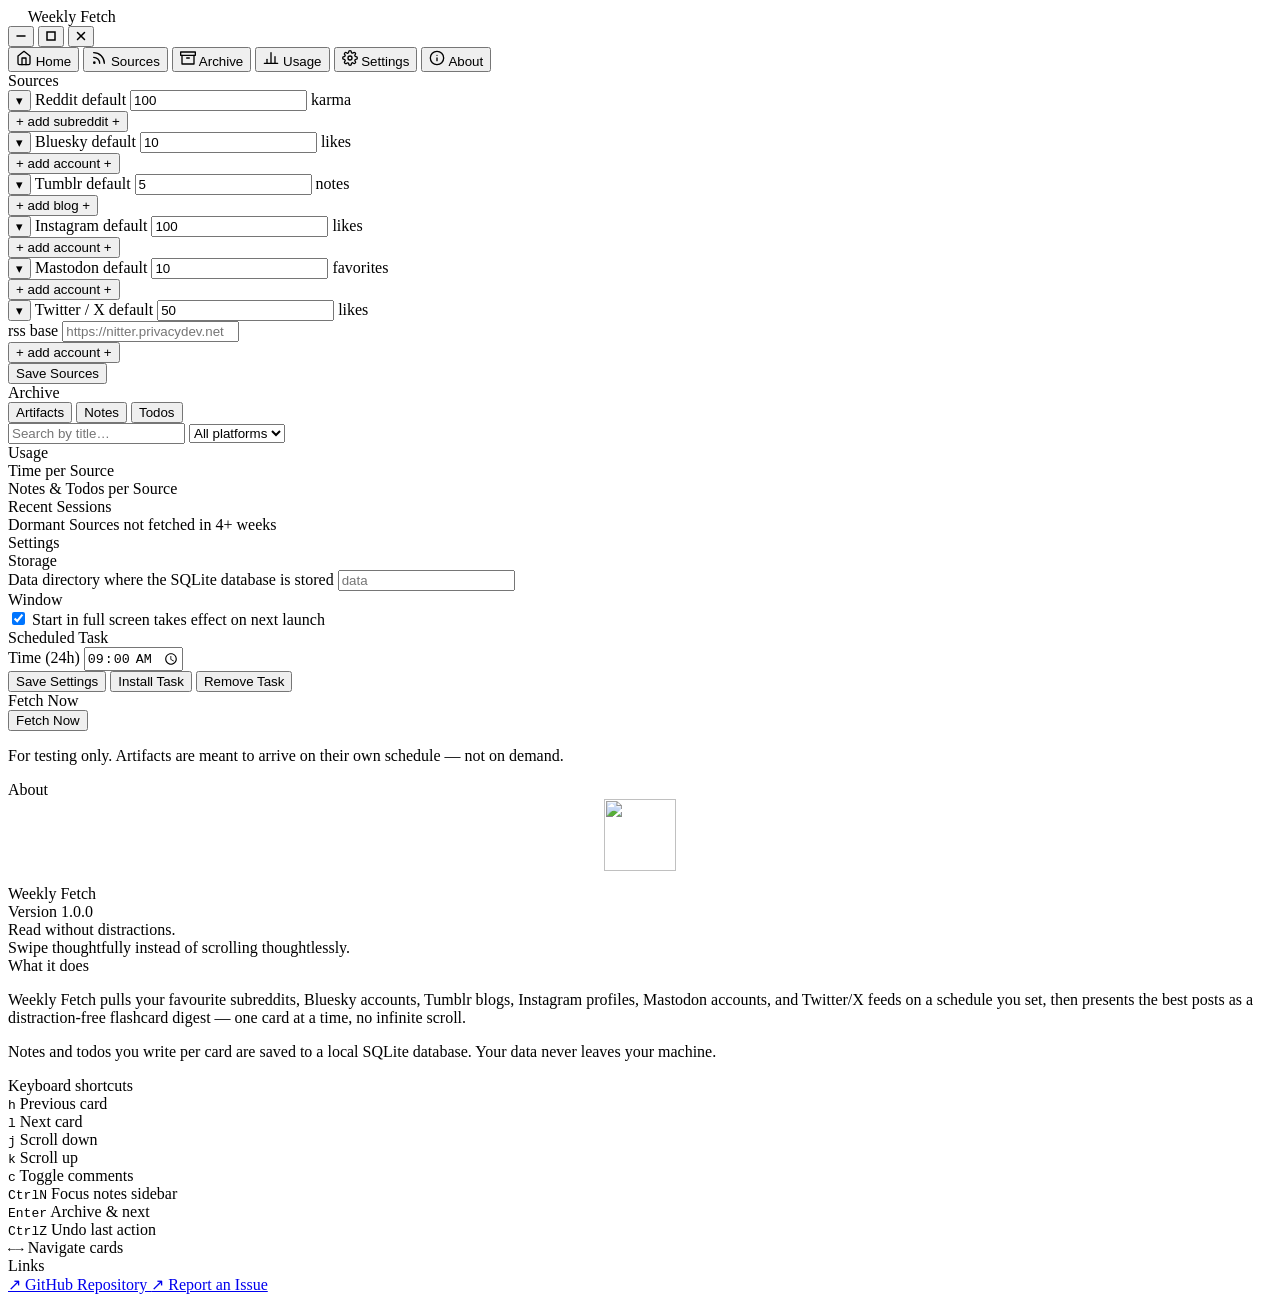
==== commit cf99dd43: "." ====
--- a/ui/index.html
+++ b/ui/index.html
@@ -109,6 +109,7 @@
           <div class="home-empty-card">
             <div class="home-empty-msg">You are free!</div>
             <div class="home-empty-sub">You have no pending artifacts, notes, or todos.</div>
+            <div id="home-session-summary" class="session-summary" style="display:none"></div>
           </div>
         </div>
 
@@ -305,6 +306,10 @@
         <div class="form-section">
           <div class="form-section-title">Recent Sessions</div>
           <div id="usage-sessions-list"></div>
+        </div>
+        <div class="form-section">
+          <div class="form-section-title">Dormant Sources <span class="usage-section-sub">not fetched in 4+ weeks</span></div>
+          <div id="usage-dormant"></div>
         </div>
       </div>
     </div>
